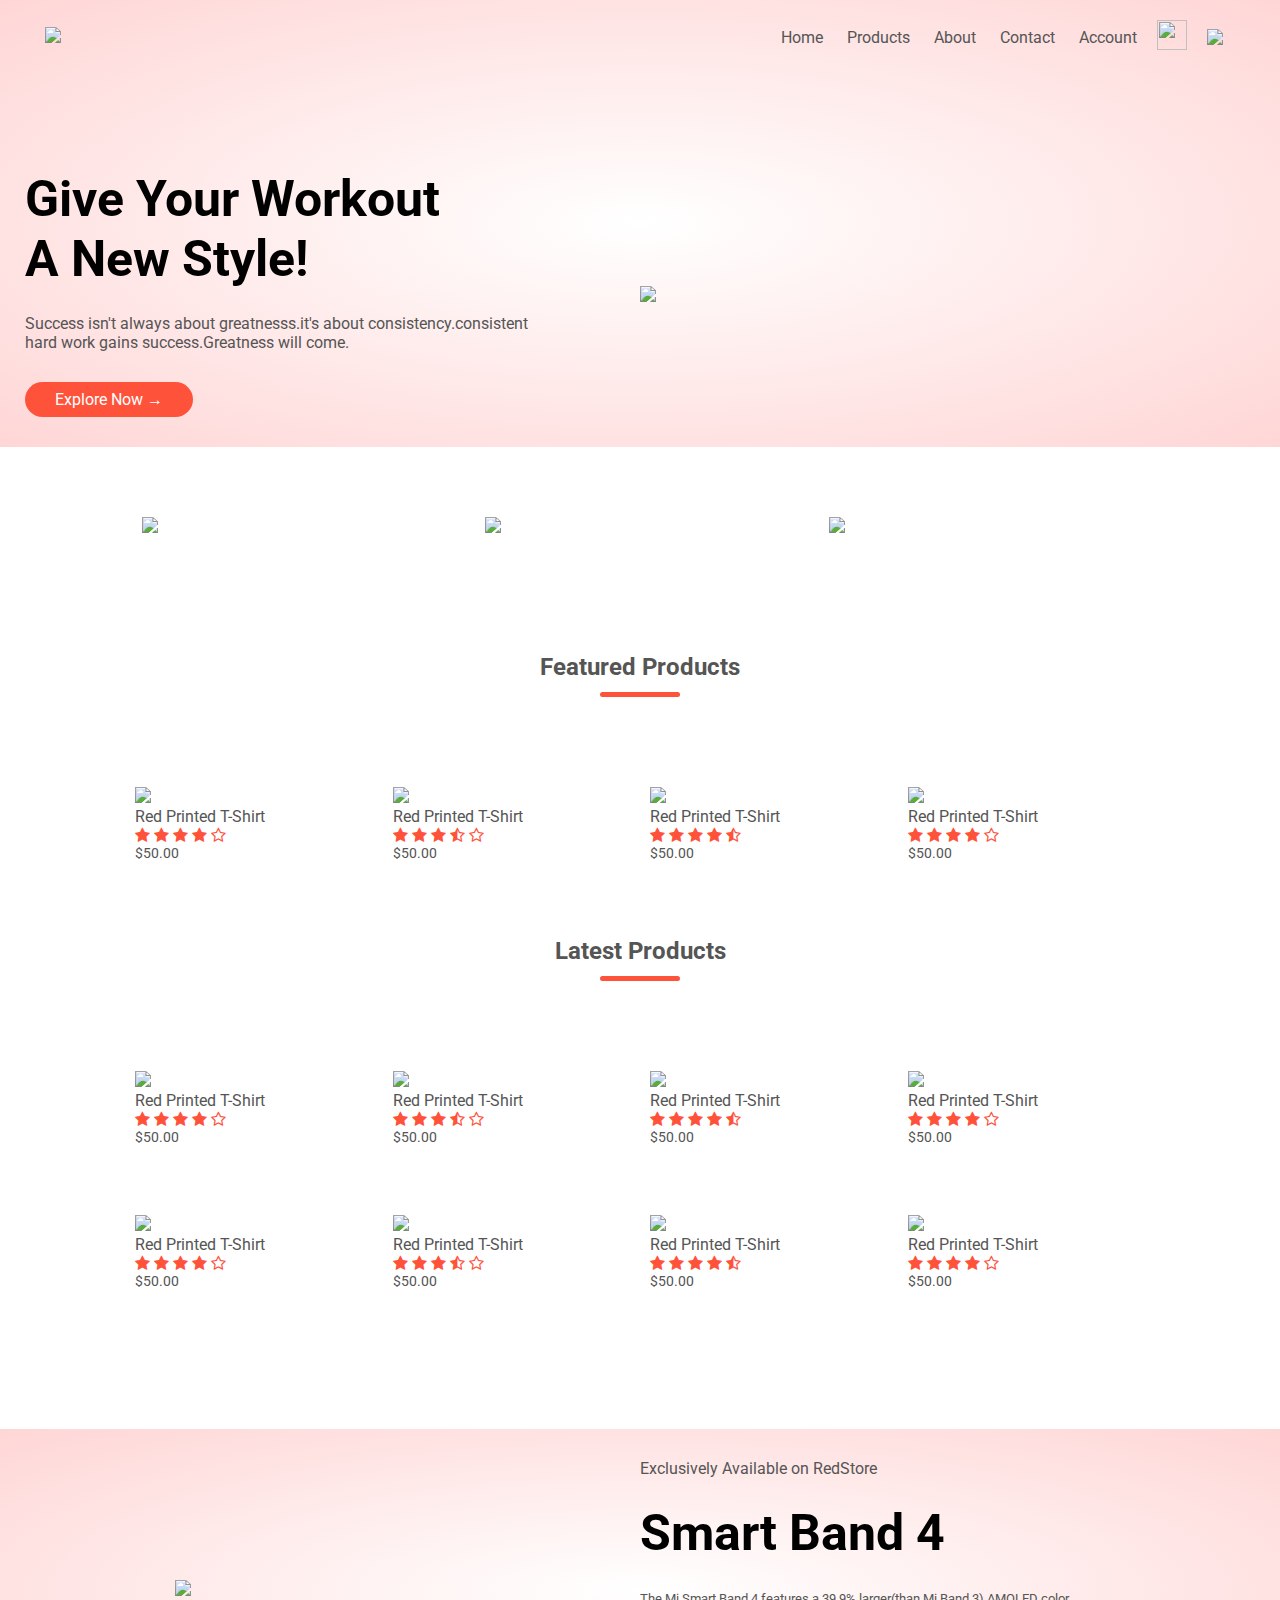
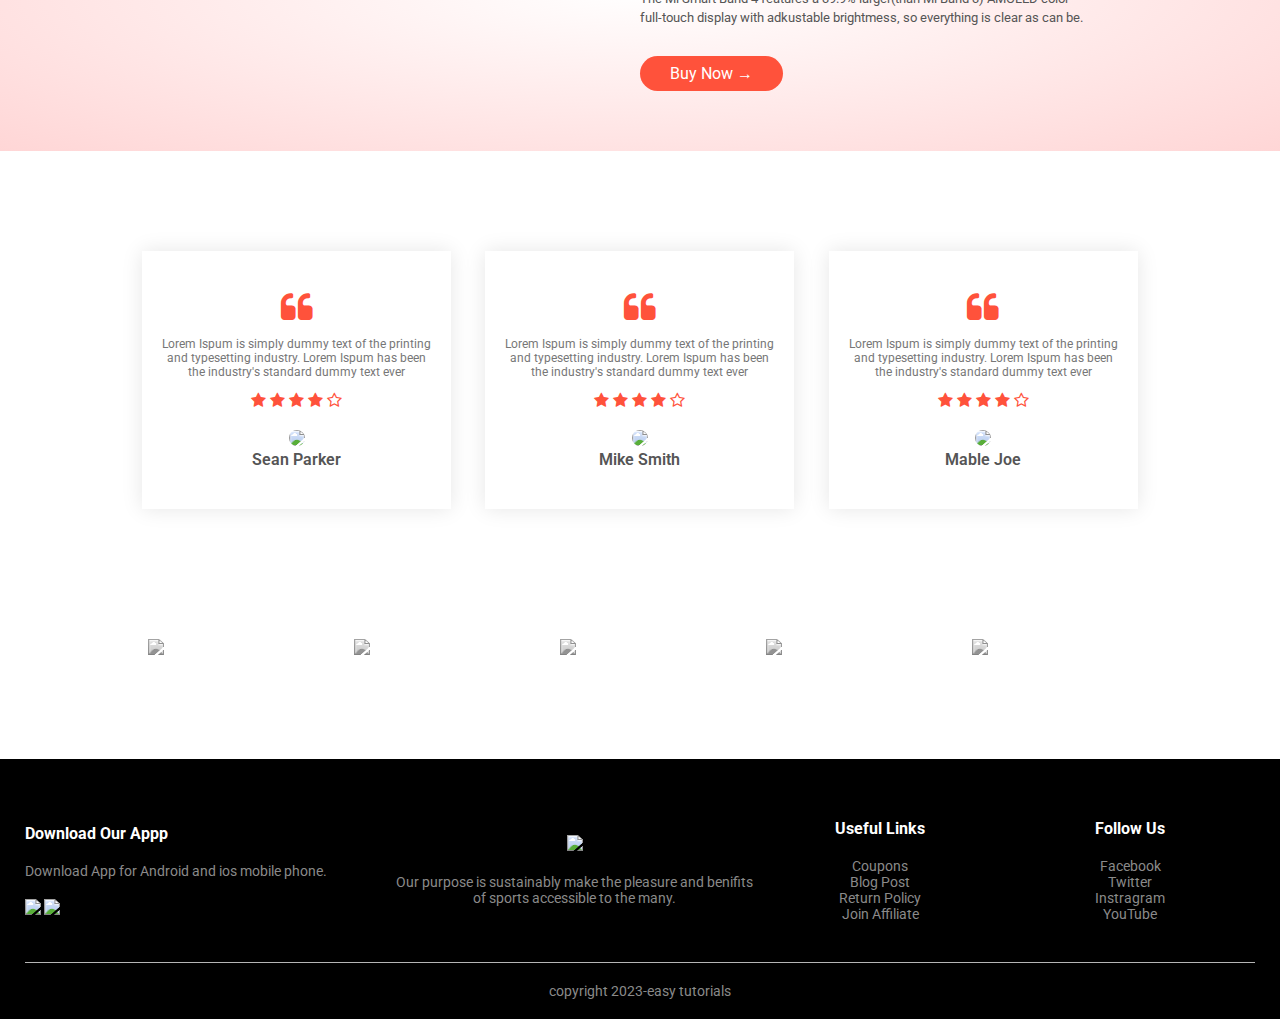
==== index.html @ 74adb565 "Add files via upload" ====
<!DOCTYPE html>
<html lang="en">
<head>


    <meta charset="UTF-8">
    <meta name="viewporrt" content="width=device-width,initial-scale=1.0">
    <title>RedStore | Ecommerce Website Design</title>
    <link rel="stylesheet" href="style.css">

    <link rel="preconnect" href="https://fonts.googleapis.com"><link rel="preconnect" href="https://fonts.gstatic.com" crossorigin><link href="https://fonts.googleapis.com/css2?family=Roboto:wght@300;400;500;700&display=swap" rel="stylesheet">
    <link rel="stylesheet" href="https://stackpath.bootstrapcdn.com/font-awesome/4.7.0/css/font-awesome.min.css">
</head>
<body>
    <div class="header">

    <div class="container">
        <div class="navbar">
            <div class="logo">
                <a href="index.html"><img src="images/logo.png" width="125px"></a>
            </div>
            <nav>
                <ul id="menuItems">
                    <li><a href="index.html">Home</a></li>
                    <li><a href="products.html">Products</a></li>
                    <li><a href="">About</a></li>
                    <li><a href="">Contact</a></li>
                    <li><a href="account.html">Account</a></li>
                </ul>
            </nav>
            <a href="cart.html"><img src="images/cart.png" width="30px" height="30px"></a>
            <img src="images/menu.png" class="menu-icon" onclick="menutoggle()">
        </div>
        <div class="row">
            <div class="col-2">
                <h1>Give Your Workout<br> A New Style!</h1>
                <p>Success isn't always about greatnesss.it's about consistency.consistent<br>hard work gains success.Greatness will come.</p>
                <a href="" class="btn">Explore Now &#8594;</a>
            </div>
            <div class="col-2">
                <img src="images/image1.png">
            </div>
        </div>
    </div>
 </div>  

 <!------- featured categories-------->
 <div class="categories">
    <div class="small-container">
        <div class="row">
            <div class="col-3">
                <img src="images/category-1.jpg">
            </div>
            <div class="col-3">
                <img src="images/category-2.jpg">
            </div>
            <div class="col-3">
                <img src="images/category-3.jpg">
            </div>
            
        </div>
    </div>
    
 </div>
 <!------- featured products-------->
 <div class="small-container">
    <h2 class="title">Featured Products</h2>
    <div class="row">
        <div class="col-4">
            <a href="Products.details.html"><img src="images/product-1.jpg"></a>
            <a href="Products.details.html"></a><h4>Red Printed T-Shirt</h4></a>
            <div class="rating">
                <i class="fa fa-star"></i>
                <i class="fa fa-star"></i>
                <i class="fa fa-star"></i>
                <i class="fa fa-star"></i>
                <i class="fa fa-star-o"></i>
            </div>
            <p>$50.00</p>
        </div>
        <div class="col-4">
            <img src="images/product-2.jpg">
            <h4>Red Printed T-Shirt</h4>
            <div class="rating">
                <i class="fa fa-star"></i>
                <i class="fa fa-star"></i>
                <i class="fa fa-star"></i>
                <i class="fa fa-star-half-o"></i>
                <i class="fa fa-star-o"></i>
            </div>
            <p>$50.00</p>
        </div>
        <div class="col-4">
            <img src="images/product-3.jpg">
            <h4>Red Printed T-Shirt</h4>
            <div class="rating">
                <i class="fa fa-star"></i>
                <i class="fa fa-star"></i>
                <i class="fa fa-star"></i>
                <i class="fa fa-star"></i>
                <i class="fa fa-star-half-o"></i>
            </div>
            <p>$50.00</p>
        </div>
        <div class="col-4">
            <img src="images/product-4.jpg">
            <h4>Red Printed T-Shirt</h4>
            <div class="rating">
                <i class="fa fa-star"></i>
                <i class="fa fa-star"></i>
                <i class="fa fa-star"></i>
                <i class="fa fa-star"></i>
                <i class="fa fa-star-o"></i>
            </div>
            <p>$50.00</p>
        </div>
    </div>
    <h2 class="title">Latest Products</h2>
    <div class="row">
        <div class="col-4">
            <img src="images/product-5.jpg">
            <h4>Red Printed T-Shirt</h4>
            <div class="rating">
                <i class="fa fa-star"></i>
                <i class="fa fa-star"></i>
                <i class="fa fa-star"></i>
                <i class="fa fa-star"></i>
                <i class="fa fa-star-o"></i>
            </div>
            <p>$50.00</p>
        </div>
        <div class="col-4">
            <img src="images/product-6.jpg">
            <h4>Red Printed T-Shirt</h4>
            <div class="rating">
                <i class="fa fa-star"></i>
                <i class="fa fa-star"></i>
                <i class="fa fa-star"></i>
                <i class="fa fa-star-half-o"></i>
                <i class="fa fa-star-o"></i>
            </div>
            <p>$50.00</p>
        </div>
        <div class="col-4">
            <img src="images/product-7.jpg">
            <h4>Red Printed T-Shirt</h4>
            <div class="rating">
                <i class="fa fa-star"></i>
                <i class="fa fa-star"></i>
                <i class="fa fa-star"></i>
                <i class="fa fa-star"></i>
                <i class="fa fa-star-half-o"></i>
            </div>
            <p>$50.00</p>
        </div>
        <div class="col-4">
            <img src="images/product-8.jpg">
            <h4>Red Printed T-Shirt</h4>
            <div class="rating">
                <i class="fa fa-star"></i>
                <i class="fa fa-star"></i>
                <i class="fa fa-star"></i>
                <i class="fa fa-star"></i>
                <i class="fa fa-star-o"></i>
            </div>
            <p>$50.00</p>
        </div>
    </div>
    <div class="row">
        <div class="col-4">
            <img src="images/product-9.jpg">
            <h4>Red Printed T-Shirt</h4>
            <div class="rating">
                <i class="fa fa-star"></i>
                <i class="fa fa-star"></i>
                <i class="fa fa-star"></i>
                <i class="fa fa-star"></i>
                <i class="fa fa-star-o"></i>
            </div>
            <p>$50.00</p>
        </div>
        <div class="col-4">
            <img src="images/product-10.jpg">
            <h4>Red Printed T-Shirt</h4>
            <div class="rating">
                <i class="fa fa-star"></i>
                <i class="fa fa-star"></i>
                <i class="fa fa-star"></i>
                <i class="fa fa-star-half-o"></i>
                <i class="fa fa-star-o"></i>
            </div>
            <p>$50.00</p>
        </div>
        <div class="col-4">
            <img src="images/product-11.jpg">
            <h4>Red Printed T-Shirt</h4>
            <div class="rating">
                <i class="fa fa-star"></i>
                <i class="fa fa-star"></i>
                <i class="fa fa-star"></i>
                <i class="fa fa-star"></i>
                <i class="fa fa-star-half-o"></i>
            </div>
            <p>$50.00</p>
        </div>
        <div class="col-4">
            <img src="images/product-12.jpg">
            <h4>Red Printed T-Shirt</h4>
            <div class="rating">
                <i class="fa fa-star"></i>
                <i class="fa fa-star"></i>
                <i class="fa fa-star"></i>
                <i class="fa fa-star"></i>
                <i class="fa fa-star-o"></i>
            </div>
            <p>$50.00</p>
        </div>
    </div>
 </div>
 <!-------offer-------->
 <div class="offer">
    <div class="small-container">
        <div class="row">
            <div class="col-2">
                <img src="images/exclusive.png" class="offer-img">
            </div>
            <div class="col-2">
                <p>Exclusively Available on RedStore</p>
                <h1>Smart Band 4</h1>
                <small>The Mi Smart Band 4 features a 39.9% larger(than Mi Band 3) AMOLED
                color<br>full-touch display with adkustable brightmess, so everything is clear as can be.</small>
                <a href="" class="btn">Buy Now &#8594;</a>
            </div>
        </div>
    </div>
 </div>
 <!----------testimonial--------->
 <div class="testimonial">
    <div class="small-container">
        <div class="row">
            <div class="col-3">
                <i class="fa fa-quote-left"></i>
                <p>Lorem Ispum is simply dummy text of the printing and typesetting industry. Lorem Ispum has been the industry's standard dummy text ever</p>
                <div class="rating">
                    <i class="fa fa-star"></i>
                    <i class="fa fa-star"></i>
                    <i class="fa fa-star"></i>
                    <i class="fa fa-star"></i>
                    <i class="fa fa-star-o"></i>
                </div>
                <img src="images/user-1.png">
                <h3>Sean Parker</h3>
            </div>
            <div class="col-3">
                <i class="fa fa-quote-left"></i>
                <p>Lorem Ispum is simply dummy text of the printing and typesetting industry. Lorem Ispum has been the industry's standard dummy text ever</p>
                <div class="rating">
                    <i class="fa fa-star"></i>
                    <i class="fa fa-star"></i>
                    <i class="fa fa-star"></i>
                    <i class="fa fa-star"></i>
                    <i class="fa fa-star-o"></i>
                </div>
                <img src="images/user-2.png">
                <h3>Mike Smith</h3>
            </div>
            <div class="col-3">
                <i class="fa fa-quote-left"></i>
                <p>Lorem Ispum is simply dummy text of the printing and typesetting industry. Lorem Ispum has been the industry's standard dummy text ever</p>
                <div class="rating">
                    <i class="fa fa-star"></i>
                    <i class="fa fa-star"></i>
                    <i class="fa fa-star"></i>
                    <i class="fa fa-star"></i>
                    <i class="fa fa-star-o"></i>
                </div>
                <img src="images/user-3.png">
                <h3>Mable Joe</h3>
            </div>
        </div>
    </div>
 </div>
 <!----------brands---------------->
  <div class="brands">
    <div class="small-container">
        <div class="row">
            <div class="col-5">
                <img src="images/logo-godrej.png">
            </div>
            <div class="col-5">
                <img src="images/logo-oppo.png">
            </div>
            <div class="col-5">
                <img src="images/logo-coca-cola.png">
            </div>
            <div class="col-5">
                <img src="images/logo-paypal.png">
            </div>
            <div class="col-5">
                <img src="images/logo-philips.png">
            </div>
        </div>
    </div>
  </div>

<!--------footer----------->
<div class="footer">
    <div class="container">
        <div class="row">
            <div class="footer-col-1">
                <h3>Download Our Appp</h3>
                <p>Download App for Android and ios mobile phone.</p>
                <div class="app-logo">
                    <img src="images/play-store.png">
                    <img src="images/app-store.png">
                </div>
            </div>
            <div class="footer-col-2">
                <img src="images/logo-white.png">
                <p>Our purpose is sustainably make the pleasure and benifits of sports accessible to the many.</p>
            </div>
            <div class="footer-col-3">
                <h3>Useful Links</h3>
                <ul>
                    <li>Coupons</li>
                    <li>Blog Post</li>
                    <li>Return Policy</li>
                    <li>Join Affiliate</li>
                </ul>
            </div>
            <div class="footer-col-4">
                <h3>Follow Us</h3>
                <ul>
                    <li>Facebook</li>
                    <li>Twitter</li>
                    <li>Instragram</li>
                    <li>YouTube</li>
                </ul>
            </div>
        </div>
        <hr>
        <p class="copyright">copyright 2023-easy tutorials</p>
    </div>
</div>
<!-- js for toggle -->
<script>
    var menuItems=document.getElementById("menuItems");
    menuItems.style.maxHeight="0px";
    function menutoggle(){
        if( menuItems.style.maxHeight=="0px")
        {
            menuItems.style.maxHeight="200px";
        }
        else
        {
            menuItems.style.maxHeight="0px";
        }
    }
</script>
</body>
</html>
---- style.css ----
*{
    margin: 0;
    padding: 0;
    box-sizing: border-box;
}
body{
    font-family: 'Roboto', sans-serif;
}
.navbar {
    display: flex;
    align-items: center;
    padding: 20px;
}
nav{
    flex: 1;
    text-align: right;
}
nav ul {
    display : inline-block;
    list-style-type: none ;
}
nav ul li{
    display: inline-block;
    margin-right: 20px;
}
a{
    text-decoration: none ;
   color:#555;
}
p{
     color: #555;
}
.container {
    max-width: 1300px;
    margin: auto;
    padding-left: 25px;
    padding-right: 25px;
}
.row {
    display: flex;
    align-items: center;
    flex-wrap: wrap;
    justify-content: space-around;
}
.col-2 {
    flex-basis: 50%;
    min-width: 300px;
}
.col-2 img {
    max-width: 100%;
    padding: 50px 0;
}
.col-2 h1 {
    font-size: 50px;
    line-height: 60px;
    margin: 25px 0;
}
.btn {
    display: inline-block;
    background: #ff523b;
    color: #fff;
    padding: 8px 30px;
    margin: 30px 0;
    border-radius: 30px;
    transition: background 0.5s;
}
.btn:hover {
    background: #563434;

}
.header {
    background: radial-gradient(#fff,#ffd6d6);
}
.header .row {
    margin-top: 70px;
}
.categories {
    margin: 70px 0;

}
.col-3 {
   flex-basis: 30%;
   min-width: 250px;
   margin-bottom: 30px;
}
.col-3 img {
    width: 100%;
}
.small-container {
    max-width: 1080px;
    margin: auto;
    padding-left: 25px;
    padding-right: 25px;
}

.col-4 {
    flex-basis: 25%;
    padding: 10px;
    min-width: 200px;
    margin-bottom: 50px;
    transition: transform 0.5s;
}
.col-4 img {
    width: 100%;
}
.title{
    text-align: center;
    margin: 0 auto 80px;
    position: relative;
    line-height: 60px;
    color: #555;
}
.title::after{
    content: '';
    background: #ff523b;
    width: 80px;
    height: 5px;
    border-radius:5px;
    position:absolute;
    bottom: 0;
    left: 50%;
    transform: translateX(-50%);
    
}
h4{
    color:#555;
    font-weight: normal;
    
}
.col-4 p{
    font-size: 14px;
    
}
.rating .fa{
    color: #ff523b;

}
.col-4:hover{
    transform: translateY(-5px);

}
/*-----------offer------------*/
.offer {
    background: radial-gradient(#fff,#ffd6d6);
    margin-top: 80px;
    padding: 30px 0;
}
.col-2 .offer-img {
    padding: 50px;
}
small {
    color: #555;
}
/*-----------testimonial------------*/

.testimonial {
    padding-top: 100px;
}
.testimonial .col-3 {
      text-align: center;
      padding: 40px 20px;
      box-shadow: 0 0 20px 0px rgba(0,0,0,0.1);
      cursor: pointer;
      transition: transform 0.5s;
}
.testimonial .col-3 img {
    width: 50px;
    margin-top: 20px;
    border-radius: 50%;
}
.testimonial .col-3:hover {
    transform: translateY(-10px);
}
.fa.fa-quote-left {
    font-size: 34px;
    color: #ff523b;
}
.col-3 p {
    font-size: 12px;
    margin: 12px 00;
    color: #777;
}
.testimonial .col-3 h3 {
    font-weight: 600;
    color: #555;
    font-size: 16px;
}
/*-----------brands-------------*/
.brands {
    margin: 100px auto;
}
.col-5 {
    width: 160px;
}
.col-5 img {
    width: 100%;
    cursor: pointer;
    filter: grayscale(100%);
}
.col-5 img:hover {
    filter: grayscale(0%);
}



.footer {
    background: #000;
    color: #8a8a8a;
    font-size: 14px;
    padding: 60px 0 20px;
}

.footer p {
    color: #8a8a8a;
}
.footer h3 {
    color: #fff;
    margin-bottom: 20px;
}
.footer-col-1,.footer-col-2,.footer-col-3,.footer-col-4{
    min-width:250px;
    margin-bottom:20px;
}
.footer-col-1{
    flex-basis:30%;
}
.footer-col-2{
    flex:1;
    text-align:center;
}
.footer-col-2 img{
    width:180px;
    margin-bottom:20px;
}
.footer-col-3,.footer-col-4{
    flex-basis:12%;
    text-align:center;
}
ul{
    list-style-type:none;
}
.app-logo{
    margin-top:20px;
}
.app-logo img{
    width:140px;
}
.footer hr{
    border:none;
    background:#b5b5b5;
    height:1px;
    margin:20px 0;
}
.copyright{
    text-align:center;
}
.menu-icon{
    width: 28px;
    margin-left: 20px;
}
/*-----------media queary for menu-----------*/
@media only screen and (max-width: 800px){
    nav ul{
        position: absolute;
        top: 70px;
        left: 0;
        background: #333;
        width: 100%;
        overflow:hidden;
        transition: max-height 0.5s;
    }
nav ul li{
    display:block;
    margin-right:50px;
    margin-top:10px;
    margin-bottom: 10px;
}
nav ul li a{
    color:#fff;
}
.menu-icon{
    display: block;
    cursor: pointer;
}
}







/*------all products-----*/


.row-2{
    justify-content: space-between;
    margin:100px auto 50px;

}
select{
    border:1px solid #ff523b;
    padding: 5px;


}
select:focus{
outline:none;

}
.page-btn{
    margin: 0 auto 80px;

}
.page-btn span{
    display: inline-block;
    border: 1px solid #ff523b;
    margin-left: 10px ;
    width: 40px;
    height: 40px;
    text-align: center;
    line-height: 40px;
    cursor: pointer;

}
.page-btn span:hover{
    background: #ff523b;
    color: #fff;
}
/*----------Single product details----------*/
.single-product {
    margin-top: 80px;

}
.single-product .col-2 img{
     padding: 0;

}
.single-product .col-2{
    padding: 20px;
}
.single-product h4{
    margin: 20px 0;
    font-size: 22px;
    font-weight: bold;
}
.single-product select{
    display: block;
    padding: 10px;
    margin-top: 20px;
}
.single-product input{
    width: 50px;
    height: 40px;
    padding-left: 10px;
    font-size: 20px;
    margin-right: 10px;
    border: 1px solid #ff523b;
}
input:focus{
    outline: none;
}
.single-product .fa{
    color: #ff523b;
    margin-left: 10px;
}
.small-img-row{
    display: flex;
    justify-content: space-between;
}
.small-img-col{
flex-basis: 24%;
cursor: pointer;
}

/* ----cart items */
.cart-page{
    margin: 80px auto;
}
table{
    width: 100%;
    border-collapse: collapse;
}
.cart-info{
    display: flex;
    flex-wrap: wrap;
}
th{
    text-align: left;
    padding: 5px;
    color: #fff;
    background: #ff523b;
    font-weight: normal;

}
td{
   padding: 10px 5px;
}
td input{
    width: 40px;
    height: 30px;
    padding: 5px;
}
td a{
    color: #ff523b;
    font-size: 12px;
}
td img{
    width: 80px;
    height: 80px;
    margin-right: 10px;
}
.total-price{
    display: flex;
    justify-content: flex-end;
}
.total-price table{
    border-top: 3px solid #ff523b;
    width: 100%;
    max-width: 400px;
}
td:last-child{
text-align: right;
}
th:last-child{
text-align: right;
}
/*-------------account-page-------------*/
.account-page{
    padding: 50px 0;
    background: radial-gradient(#fff,#ffd6d6);
}
.form-container{
    background: #fff;
    width: 300px;
    height: 400px;
    position: relative;
    text-align: center;
    padding: 20px 0;
    margin: auto;
    box-shadow: 0 0 20px 0px rgba(0,0,0,0.1);
    overflow: hidden;
}
.form-container span{
    font-weight: bold;
    padding: 0 10px;
    color: #555;
    cursor: pointer;
    width: 100px;
    display: inline-block;
}
.form-btn{
    display: inline-block;

}
.form-container form{
max-width: 300px;
padding: 0 20px;
position: absolute;
top: 130px;
transition: transform 1s;
}
form input{
    width: 100%;
    height: 30px;
    margin: 10px 0;
    padding: 0 10px;
    border: 1px solid #ccc;
}
form .btn{
    width: 100%;
    border: none;
    cursor: pointer;
    margin: 10px 0;
}
form .btn:focus{
    outline: none;
}
#LoginForm{
    left: -300px;
}
#RegForm{
    left: 0;
}
form a{
    font-size: 12px;
}
#Indicator{
    width: 100px;
    border: none;
    background: #ff523b;
    height: 3px;
    margin-top: 8px;
    transform: translateX(100px);
    transition: transform 1s;
}






/*------------media queary for less then600 screen size----------*/
@media only screen and (max-width: 600px){
    .row{
        text-align: center;
    }
    .col-2, .col-3, .col-4
{
flex-basis: 100%;
}
.single-product .row{
  text-align: left;

}
.single-product .col-2{
 padding: 20px 0;
}
.single-product h1{
    font-size: 26px;
    line-height: 32px;

}
.cart-info p{
    display: none;
}
}
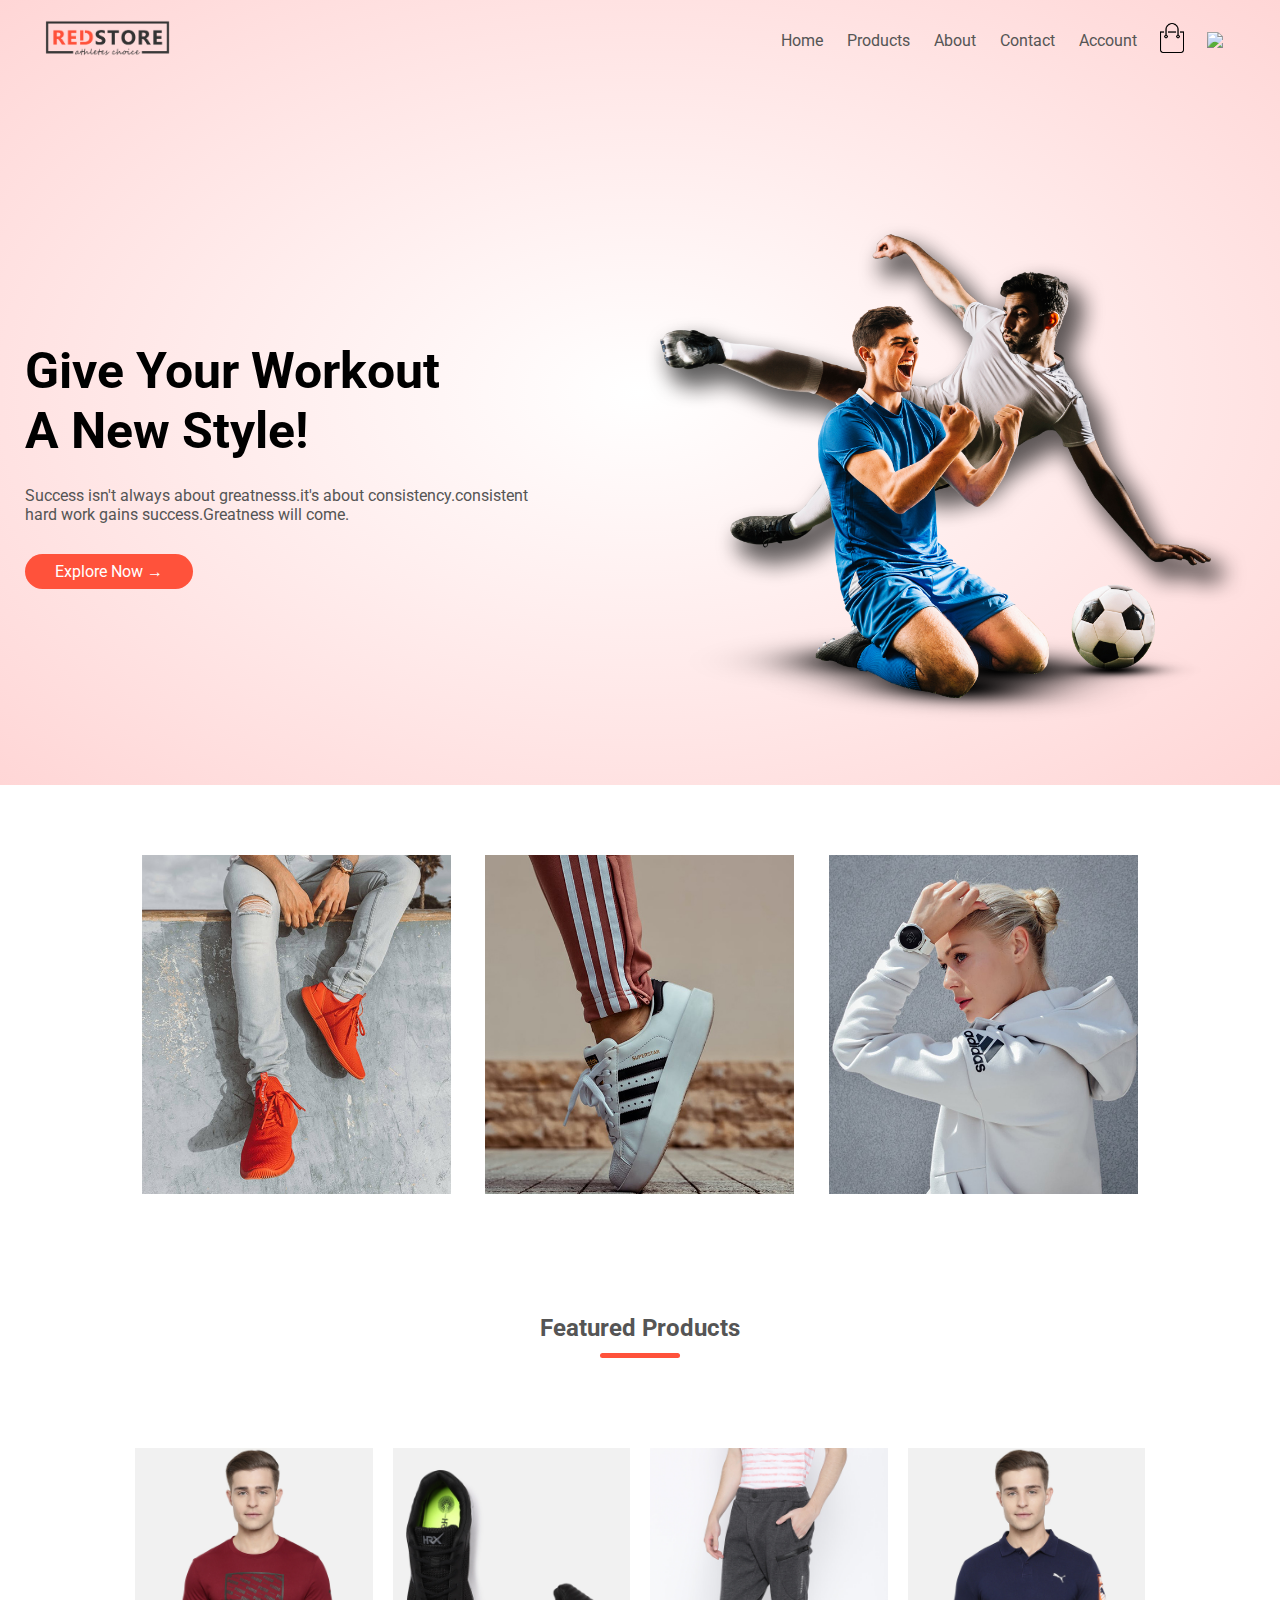
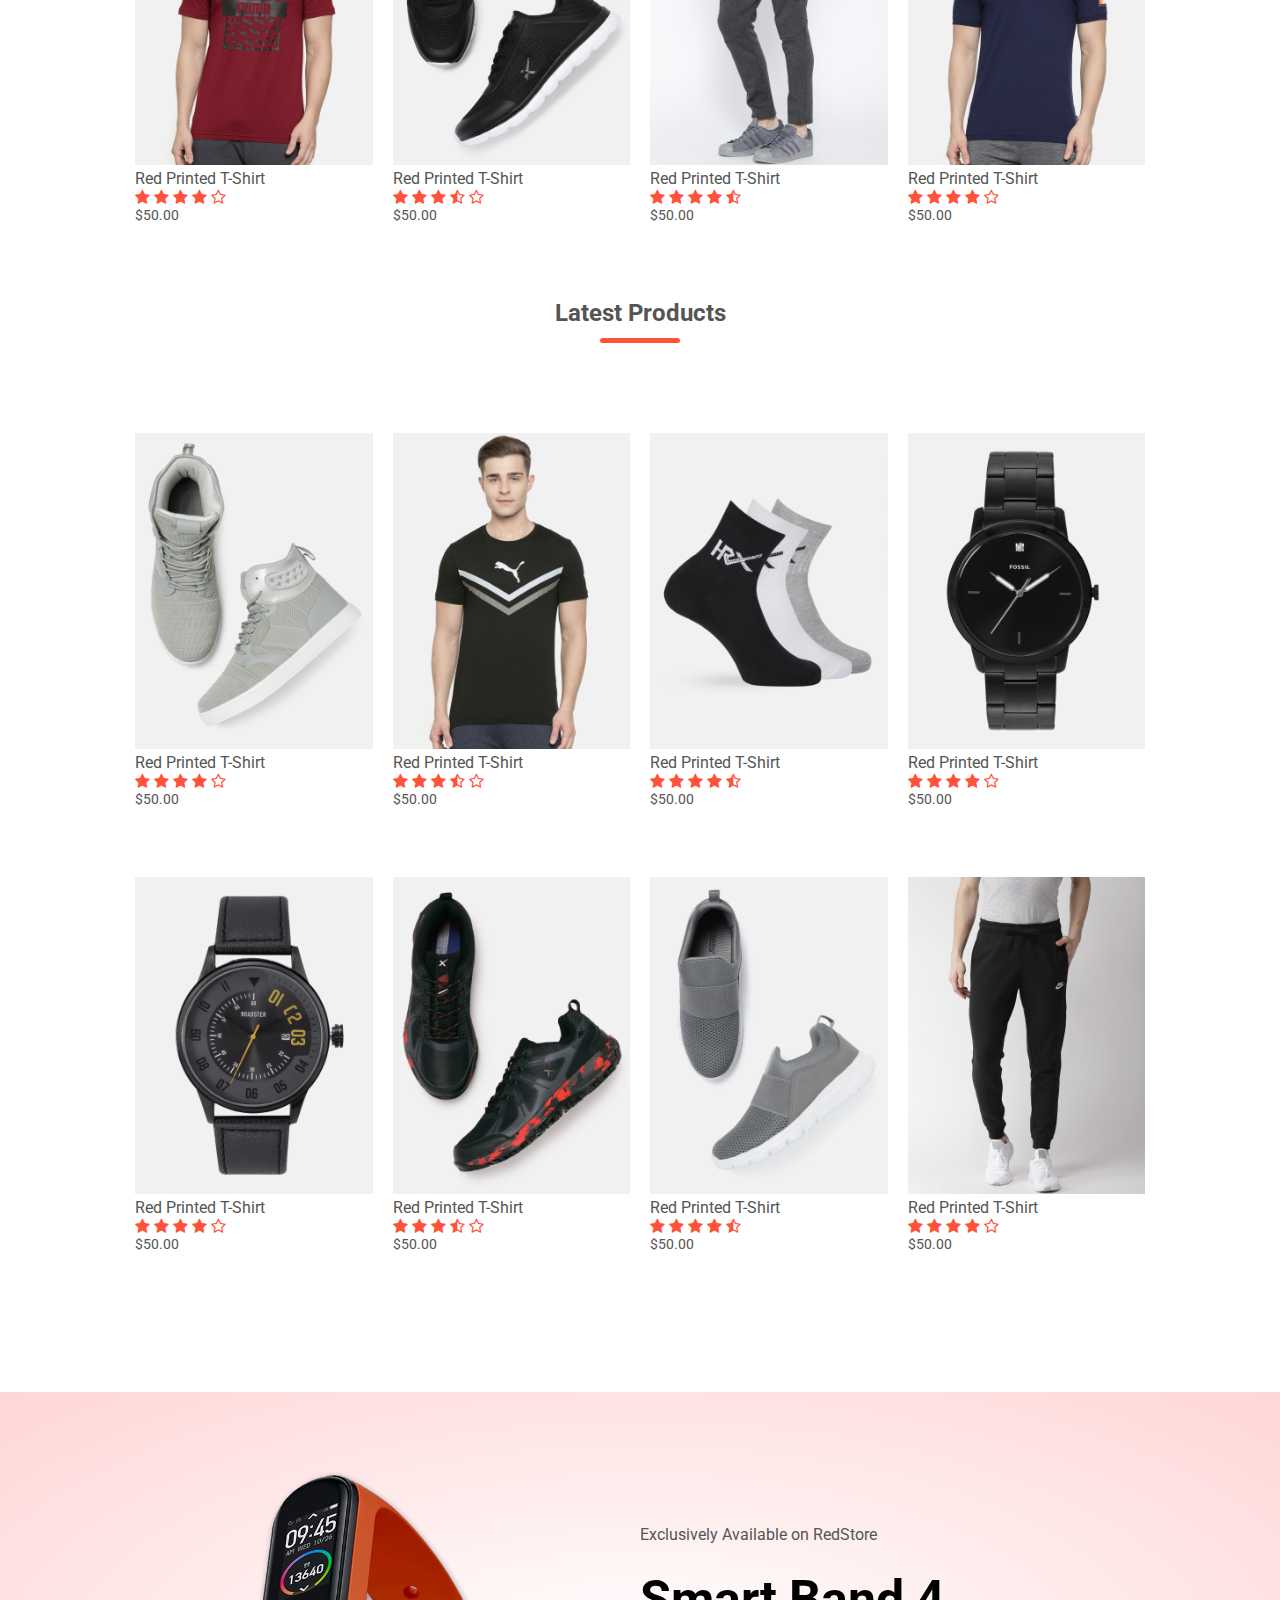
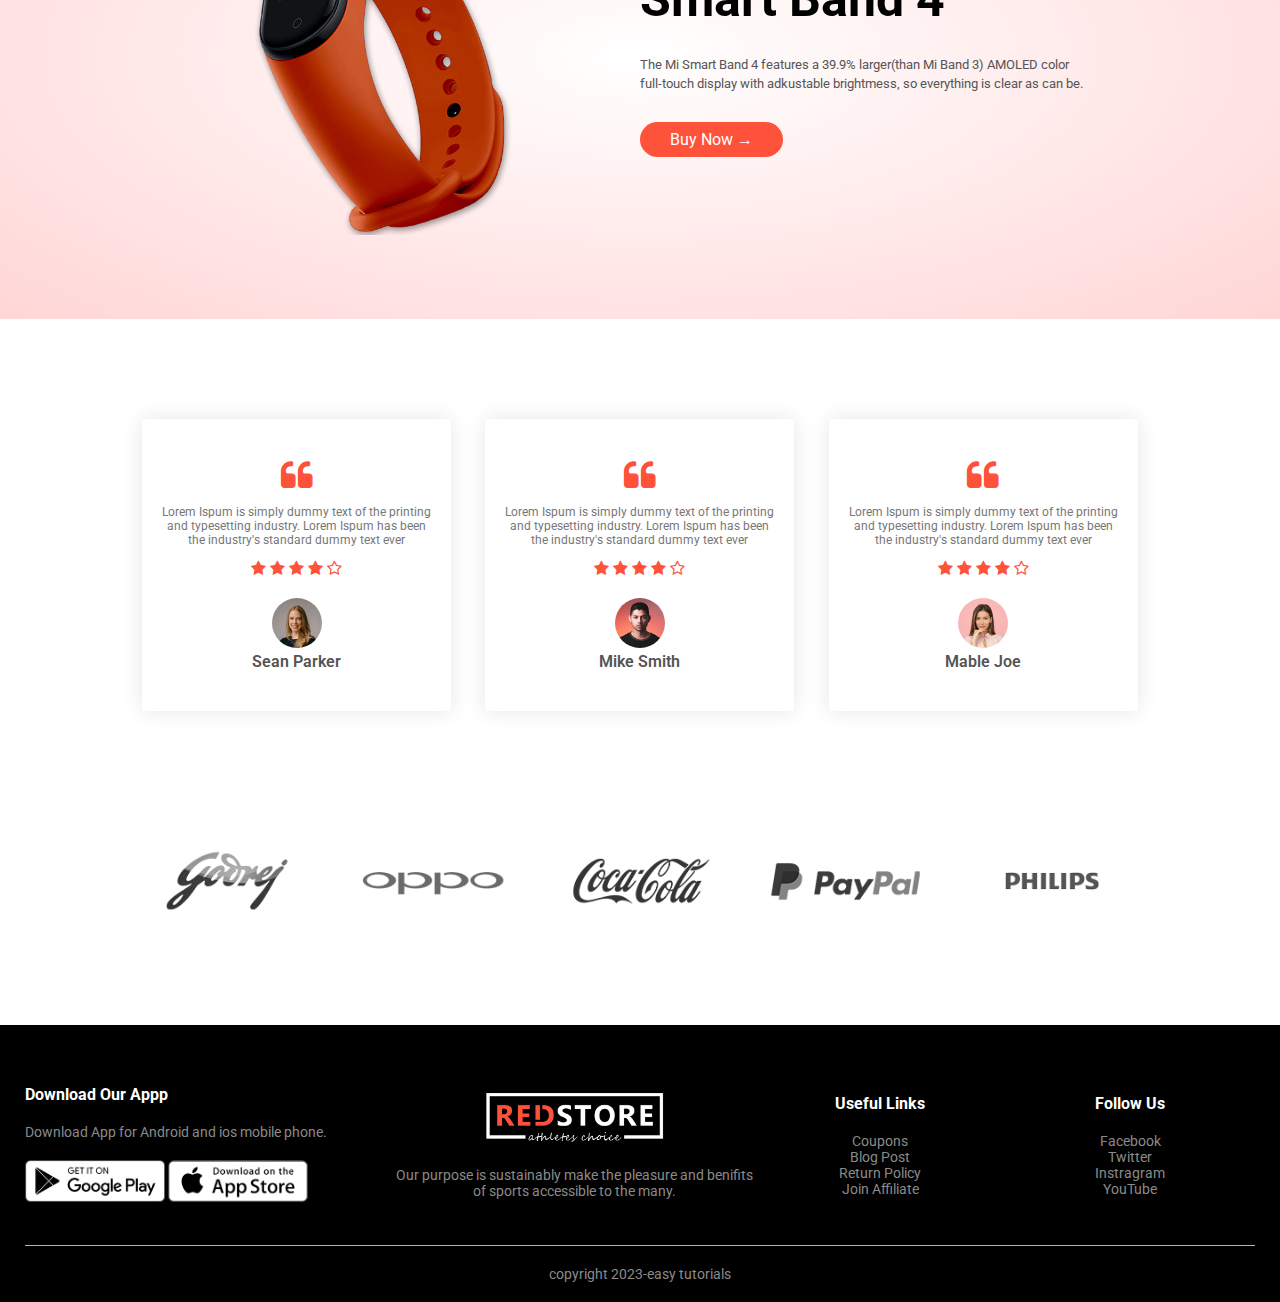
==== commit cd6a0ebc: "Update index.html" ====
--- a/index.html
+++ b/index.html
@@ -17,7 +17,7 @@
     <div class="container">
         <div class="navbar">
             <div class="logo">
-                <a href="index.html"><img src="images/logo.png" width="125px"></a>
+                <a href="index.html"><img src="logo.png" width="125px"></a>
             </div>
             <nav>
                 <ul id="menuItems">
@@ -28,7 +28,7 @@
                     <li><a href="account.html">Account</a></li>
                 </ul>
             </nav>
-            <a href="cart.html"><img src="images/cart.png" width="30px" height="30px"></a>
+            <a href="cart.html"><img src="cart.png" width="30px" height="30px"></a>
             <img src="images/menu.png" class="menu-icon" onclick="menutoggle()">
         </div>
         <div class="row">
@@ -38,7 +38,7 @@
                 <a href="" class="btn">Explore Now &#8594;</a>
             </div>
             <div class="col-2">
-                <img src="images/image1.png">
+                <img src="image1.png">
             </div>
         </div>
     </div>
@@ -49,13 +49,13 @@
     <div class="small-container">
         <div class="row">
             <div class="col-3">
-                <img src="images/category-1.jpg">
-            </div>
-            <div class="col-3">
-                <img src="images/category-2.jpg">
-            </div>
-            <div class="col-3">
-                <img src="images/category-3.jpg">
+                <img src="category-1.jpg">
+            </div>
+            <div class="col-3">
+                <img src="category-2.jpg">
+            </div>
+            <div class="col-3">
+                <img src="category-3.jpg">
             </div>
             
         </div>
@@ -67,7 +67,7 @@
     <h2 class="title">Featured Products</h2>
     <div class="row">
         <div class="col-4">
-            <a href="Products.details.html"><img src="images/product-1.jpg"></a>
+            <a href="Products.details.html"><img src="product-1.jpg"></a>
             <a href="Products.details.html"></a><h4>Red Printed T-Shirt</h4></a>
             <div class="rating">
                 <i class="fa fa-star"></i>
@@ -79,31 +79,31 @@
             <p>$50.00</p>
         </div>
         <div class="col-4">
-            <img src="images/product-2.jpg">
-            <h4>Red Printed T-Shirt</h4>
-            <div class="rating">
-                <i class="fa fa-star"></i>
-                <i class="fa fa-star"></i>
-                <i class="fa fa-star"></i>
-                <i class="fa fa-star-half-o"></i>
-                <i class="fa fa-star-o"></i>
-            </div>
-            <p>$50.00</p>
-        </div>
-        <div class="col-4">
-            <img src="images/product-3.jpg">
-            <h4>Red Printed T-Shirt</h4>
-            <div class="rating">
-                <i class="fa fa-star"></i>
-                <i class="fa fa-star"></i>
-                <i class="fa fa-star"></i>
-                <i class="fa fa-star"></i>
-                <i class="fa fa-star-half-o"></i>
-            </div>
-            <p>$50.00</p>
-        </div>
-        <div class="col-4">
-            <img src="images/product-4.jpg">
+            <img src="product-2.jpg">
+            <h4>Red Printed T-Shirt</h4>
+            <div class="rating">
+                <i class="fa fa-star"></i>
+                <i class="fa fa-star"></i>
+                <i class="fa fa-star"></i>
+                <i class="fa fa-star-half-o"></i>
+                <i class="fa fa-star-o"></i>
+            </div>
+            <p>$50.00</p>
+        </div>
+        <div class="col-4">
+            <img src="product-3.jpg">
+            <h4>Red Printed T-Shirt</h4>
+            <div class="rating">
+                <i class="fa fa-star"></i>
+                <i class="fa fa-star"></i>
+                <i class="fa fa-star"></i>
+                <i class="fa fa-star"></i>
+                <i class="fa fa-star-half-o"></i>
+            </div>
+            <p>$50.00</p>
+        </div>
+        <div class="col-4">
+            <img src="product-4.jpg">
             <h4>Red Printed T-Shirt</h4>
             <div class="rating">
                 <i class="fa fa-star"></i>
@@ -118,43 +118,43 @@
     <h2 class="title">Latest Products</h2>
     <div class="row">
         <div class="col-4">
-            <img src="images/product-5.jpg">
-            <h4>Red Printed T-Shirt</h4>
-            <div class="rating">
-                <i class="fa fa-star"></i>
-                <i class="fa fa-star"></i>
-                <i class="fa fa-star"></i>
-                <i class="fa fa-star"></i>
-                <i class="fa fa-star-o"></i>
-            </div>
-            <p>$50.00</p>
-        </div>
-        <div class="col-4">
-            <img src="images/product-6.jpg">
-            <h4>Red Printed T-Shirt</h4>
-            <div class="rating">
-                <i class="fa fa-star"></i>
-                <i class="fa fa-star"></i>
-                <i class="fa fa-star"></i>
-                <i class="fa fa-star-half-o"></i>
-                <i class="fa fa-star-o"></i>
-            </div>
-            <p>$50.00</p>
-        </div>
-        <div class="col-4">
-            <img src="images/product-7.jpg">
-            <h4>Red Printed T-Shirt</h4>
-            <div class="rating">
-                <i class="fa fa-star"></i>
-                <i class="fa fa-star"></i>
-                <i class="fa fa-star"></i>
-                <i class="fa fa-star"></i>
-                <i class="fa fa-star-half-o"></i>
-            </div>
-            <p>$50.00</p>
-        </div>
-        <div class="col-4">
-            <img src="images/product-8.jpg">
+            <img src="product-5.jpg">
+            <h4>Red Printed T-Shirt</h4>
+            <div class="rating">
+                <i class="fa fa-star"></i>
+                <i class="fa fa-star"></i>
+                <i class="fa fa-star"></i>
+                <i class="fa fa-star"></i>
+                <i class="fa fa-star-o"></i>
+            </div>
+            <p>$50.00</p>
+        </div>
+        <div class="col-4">
+            <img src="product-6.jpg">
+            <h4>Red Printed T-Shirt</h4>
+            <div class="rating">
+                <i class="fa fa-star"></i>
+                <i class="fa fa-star"></i>
+                <i class="fa fa-star"></i>
+                <i class="fa fa-star-half-o"></i>
+                <i class="fa fa-star-o"></i>
+            </div>
+            <p>$50.00</p>
+        </div>
+        <div class="col-4">
+            <img src="product-7.jpg">
+            <h4>Red Printed T-Shirt</h4>
+            <div class="rating">
+                <i class="fa fa-star"></i>
+                <i class="fa fa-star"></i>
+                <i class="fa fa-star"></i>
+                <i class="fa fa-star"></i>
+                <i class="fa fa-star-half-o"></i>
+            </div>
+            <p>$50.00</p>
+        </div>
+        <div class="col-4">
+            <img src="product-8.jpg">
             <h4>Red Printed T-Shirt</h4>
             <div class="rating">
                 <i class="fa fa-star"></i>
@@ -168,43 +168,43 @@
     </div>
     <div class="row">
         <div class="col-4">
-            <img src="images/product-9.jpg">
-            <h4>Red Printed T-Shirt</h4>
-            <div class="rating">
-                <i class="fa fa-star"></i>
-                <i class="fa fa-star"></i>
-                <i class="fa fa-star"></i>
-                <i class="fa fa-star"></i>
-                <i class="fa fa-star-o"></i>
-            </div>
-            <p>$50.00</p>
-        </div>
-        <div class="col-4">
-            <img src="images/product-10.jpg">
-            <h4>Red Printed T-Shirt</h4>
-            <div class="rating">
-                <i class="fa fa-star"></i>
-                <i class="fa fa-star"></i>
-                <i class="fa fa-star"></i>
-                <i class="fa fa-star-half-o"></i>
-                <i class="fa fa-star-o"></i>
-            </div>
-            <p>$50.00</p>
-        </div>
-        <div class="col-4">
-            <img src="images/product-11.jpg">
-            <h4>Red Printed T-Shirt</h4>
-            <div class="rating">
-                <i class="fa fa-star"></i>
-                <i class="fa fa-star"></i>
-                <i class="fa fa-star"></i>
-                <i class="fa fa-star"></i>
-                <i class="fa fa-star-half-o"></i>
-            </div>
-            <p>$50.00</p>
-        </div>
-        <div class="col-4">
-            <img src="images/product-12.jpg">
+            <img src="product-9.jpg">
+            <h4>Red Printed T-Shirt</h4>
+            <div class="rating">
+                <i class="fa fa-star"></i>
+                <i class="fa fa-star"></i>
+                <i class="fa fa-star"></i>
+                <i class="fa fa-star"></i>
+                <i class="fa fa-star-o"></i>
+            </div>
+            <p>$50.00</p>
+        </div>
+        <div class="col-4">
+            <img src="product-10.jpg">
+            <h4>Red Printed T-Shirt</h4>
+            <div class="rating">
+                <i class="fa fa-star"></i>
+                <i class="fa fa-star"></i>
+                <i class="fa fa-star"></i>
+                <i class="fa fa-star-half-o"></i>
+                <i class="fa fa-star-o"></i>
+            </div>
+            <p>$50.00</p>
+        </div>
+        <div class="col-4">
+            <img src="product-11.jpg">
+            <h4>Red Printed T-Shirt</h4>
+            <div class="rating">
+                <i class="fa fa-star"></i>
+                <i class="fa fa-star"></i>
+                <i class="fa fa-star"></i>
+                <i class="fa fa-star"></i>
+                <i class="fa fa-star-half-o"></i>
+            </div>
+            <p>$50.00</p>
+        </div>
+        <div class="col-4">
+            <img src="product-12.jpg">
             <h4>Red Printed T-Shirt</h4>
             <div class="rating">
                 <i class="fa fa-star"></i>
@@ -222,7 +222,7 @@
     <div class="small-container">
         <div class="row">
             <div class="col-2">
-                <img src="images/exclusive.png" class="offer-img">
+                <img src="exclusive.png" class="offer-img">
             </div>
             <div class="col-2">
                 <p>Exclusively Available on RedStore</p>
@@ -248,7 +248,7 @@
                     <i class="fa fa-star"></i>
                     <i class="fa fa-star-o"></i>
                 </div>
-                <img src="images/user-1.png">
+                <img src="user-1.png">
                 <h3>Sean Parker</h3>
             </div>
             <div class="col-3">
@@ -261,7 +261,7 @@
                     <i class="fa fa-star"></i>
                     <i class="fa fa-star-o"></i>
                 </div>
-                <img src="images/user-2.png">
+                <img src="user-2.png">
                 <h3>Mike Smith</h3>
             </div>
             <div class="col-3">
@@ -274,7 +274,7 @@
                     <i class="fa fa-star"></i>
                     <i class="fa fa-star-o"></i>
                 </div>
-                <img src="images/user-3.png">
+                <img src="user-3.png">
                 <h3>Mable Joe</h3>
             </div>
         </div>
@@ -285,19 +285,19 @@
     <div class="small-container">
         <div class="row">
             <div class="col-5">
-                <img src="images/logo-godrej.png">
-            </div>
-            <div class="col-5">
-                <img src="images/logo-oppo.png">
-            </div>
-            <div class="col-5">
-                <img src="images/logo-coca-cola.png">
-            </div>
-            <div class="col-5">
-                <img src="images/logo-paypal.png">
-            </div>
-            <div class="col-5">
-                <img src="images/logo-philips.png">
+                <img src="logo-godrej.png">
+            </div>
+            <div class="col-5">
+                <img src="logo-oppo.png">
+            </div>
+            <div class="col-5">
+                <img src="logo-coca-cola.png">
+            </div>
+            <div class="col-5">
+                <img src="logo-paypal.png">
+            </div>
+            <div class="col-5">
+                <img src="logo-philips.png">
             </div>
         </div>
     </div>
@@ -311,12 +311,12 @@
                 <h3>Download Our Appp</h3>
                 <p>Download App for Android and ios mobile phone.</p>
                 <div class="app-logo">
-                    <img src="images/play-store.png">
-                    <img src="images/app-store.png">
+                    <img src="play-store.png">
+                    <img src="app-store.png">
                 </div>
             </div>
             <div class="footer-col-2">
-                <img src="images/logo-white.png">
+                <img src="logo-white.png">
                 <p>Our purpose is sustainably make the pleasure and benifits of sports accessible to the many.</p>
             </div>
             <div class="footer-col-3">
@@ -358,4 +358,4 @@
     }
 </script>
 </body>
-</html>+</html>
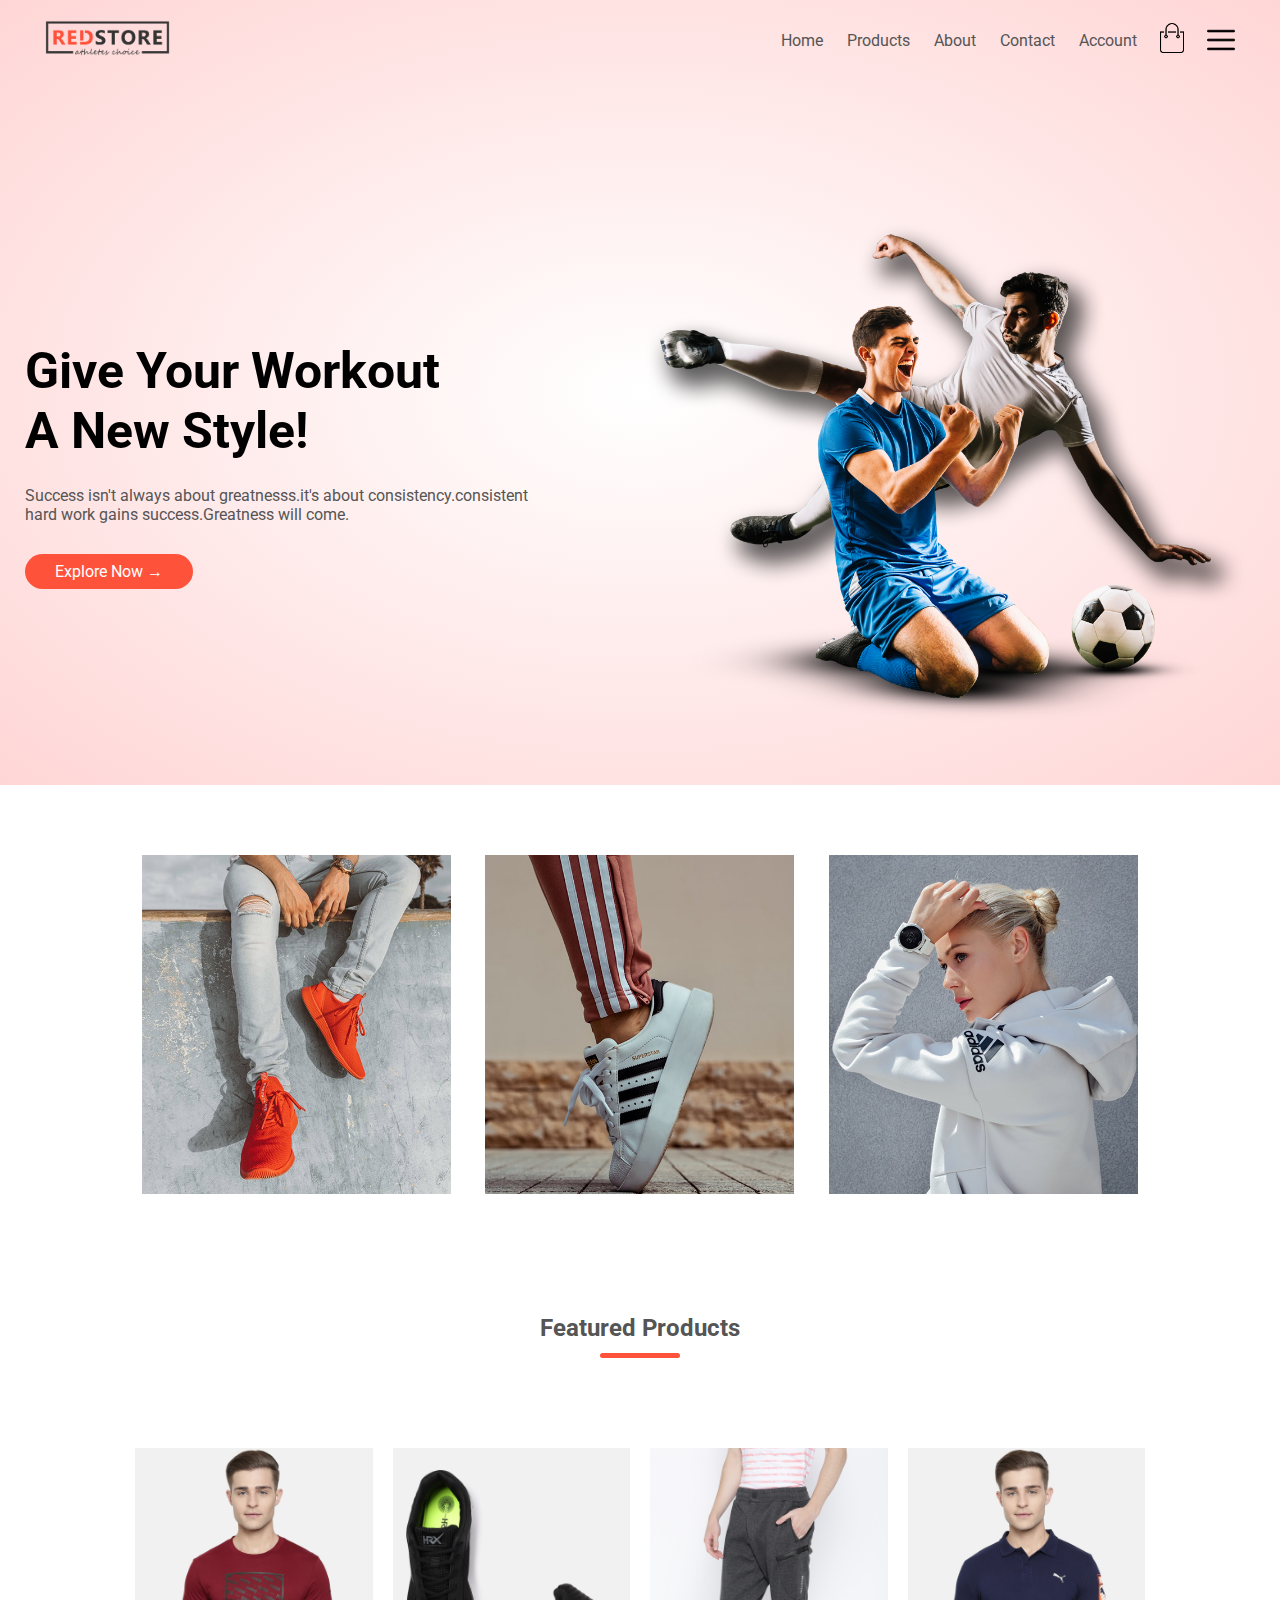
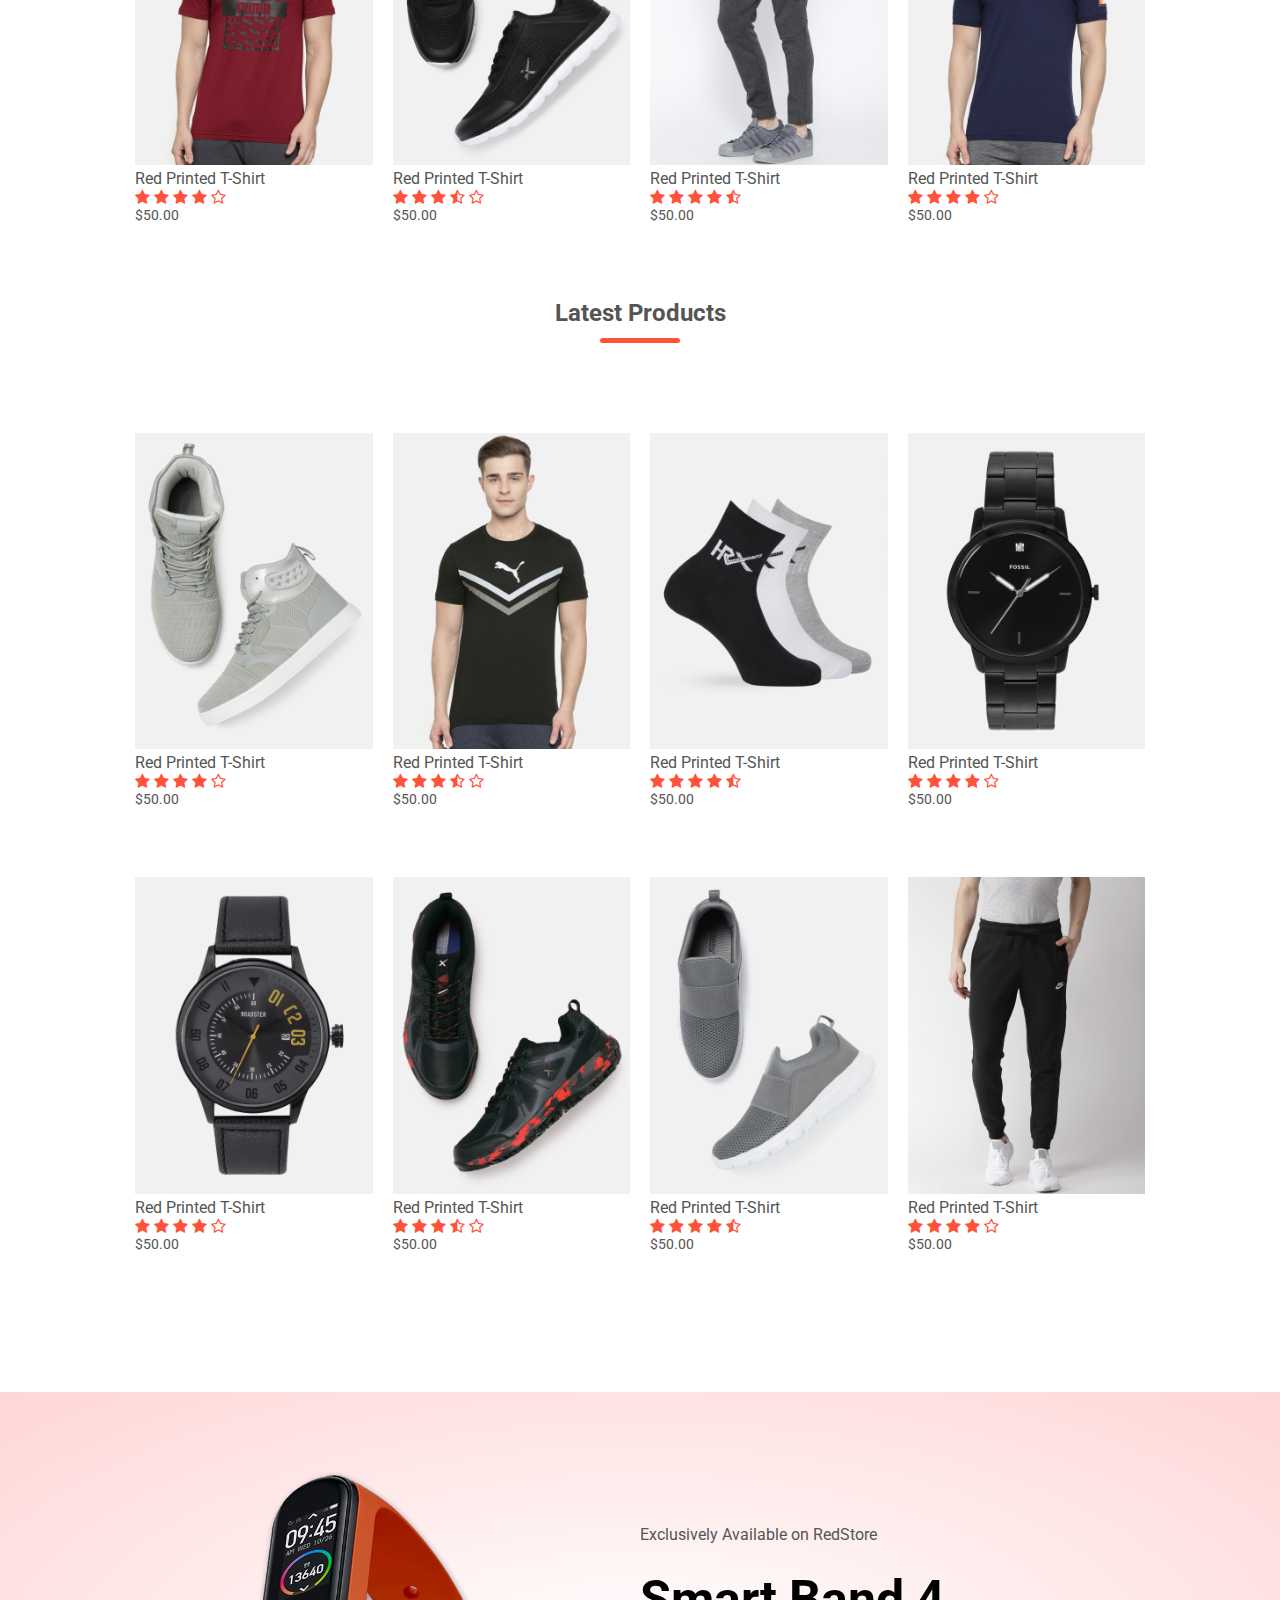
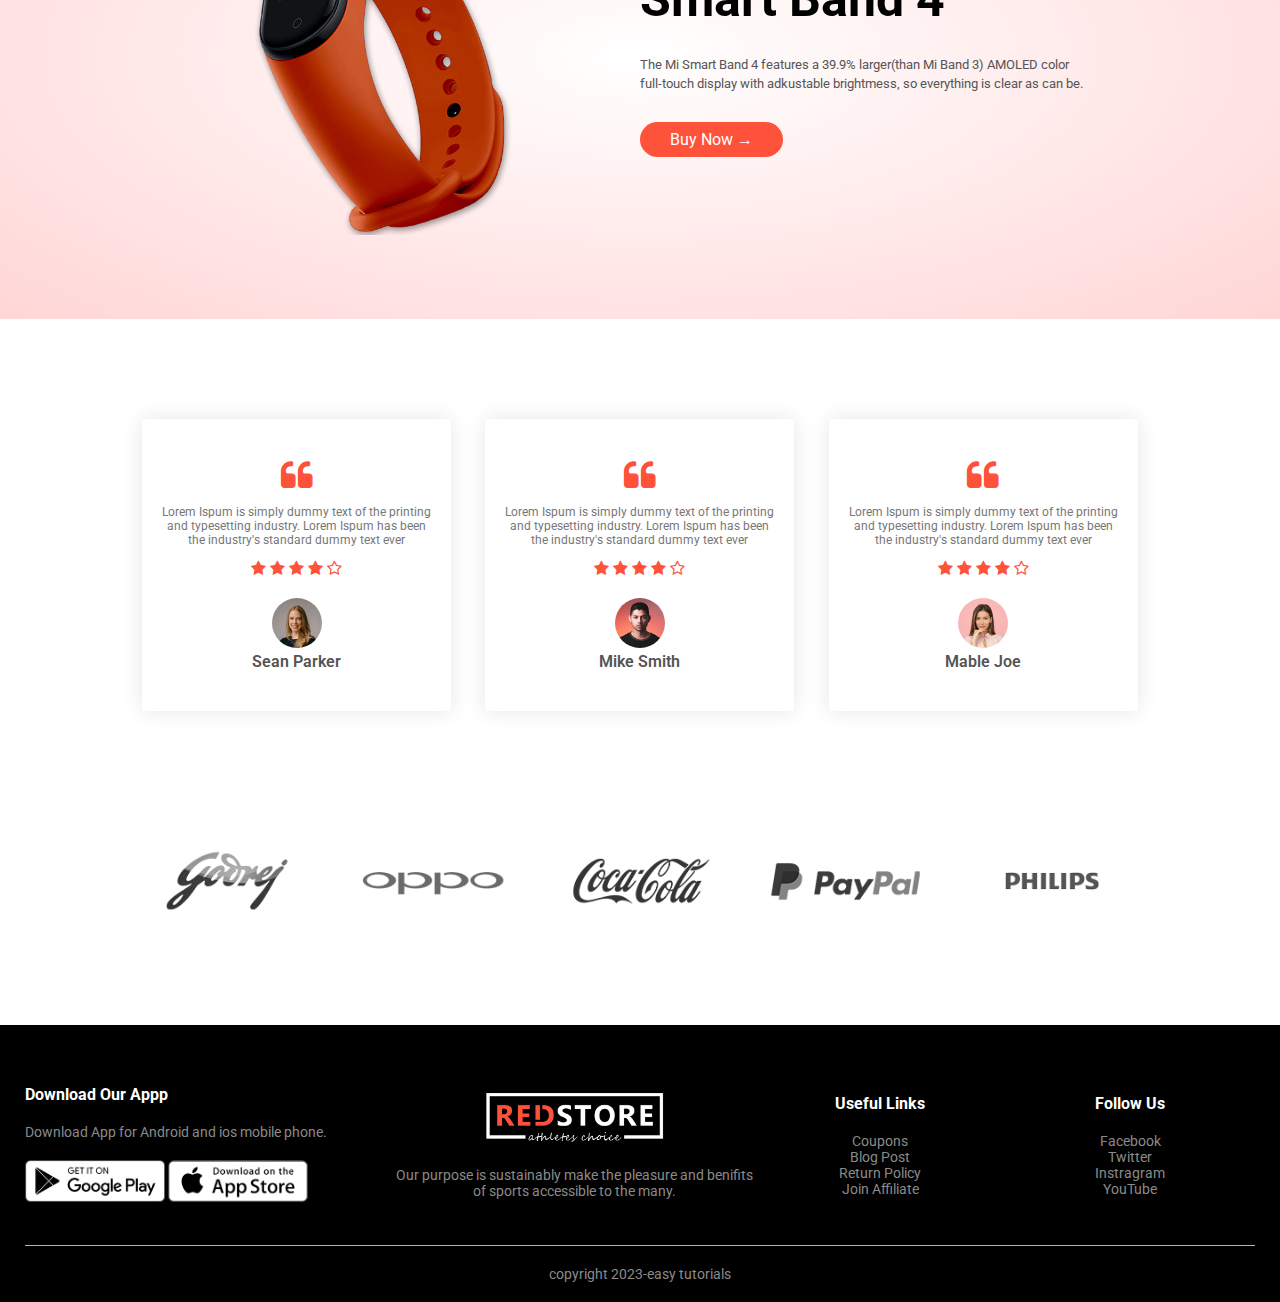
==== commit e78afc8d: "Update index.html" ====
--- a/index.html
+++ b/index.html
@@ -29,7 +29,7 @@
                 </ul>
             </nav>
             <a href="cart.html"><img src="cart.png" width="30px" height="30px"></a>
-            <img src="images/menu.png" class="menu-icon" onclick="menutoggle()">
+            <img src="menu.png" class="menu-icon" onclick="menutoggle()">
         </div>
         <div class="row">
             <div class="col-2">
